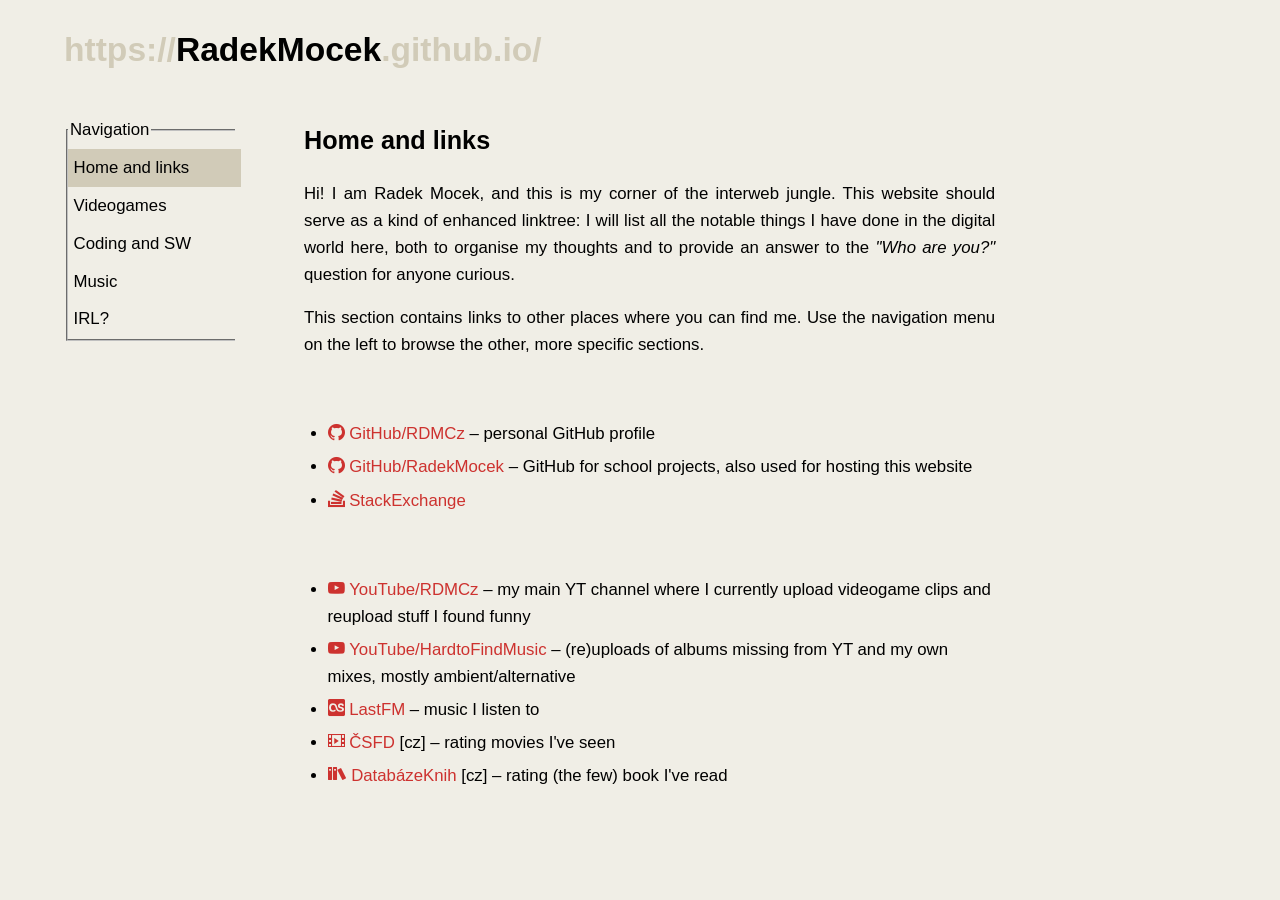
==== index.html @ fb8a8346 "polish" ====
<!DOCTYPE html>

<html lang="en">
    <head>
        <meta charset="UTF-8" />
        <link rel="stylesheet" type="text/css" href="./resources/main/src/style.css" />
        <link rel="stylesheet" type="text/css" href="./resources/main/src/widget.css" />
        <link rel="stylesheet" type="text/css" href="./resources/main/ico/icons.css" />
        <meta name="viewport" content="width=device-width, initial-scale=1.0" />
        <title>♥&ensp;RDMCz's personal website</title>
    </head>

    <body>
        <base target="_blank" />

        <header>
            <h1><span>https://</span>RadekMocek<span>.github.io/</span></h1>
        </header>

        <nav>
            <fieldset>
                <legend>Navigation</legend>
                <form class="radios">
                    <input type="radio" id="r_home" name="navigation" />
                    <label for="r_home">Home and links</label>
                    <br />

                    <input type="radio" id="r_games" name="navigation" />
                    <label for="r_games">Videogames</label>
                    <br />

                    <input type="radio" id="r_coding" name="navigation" />
                    <label for="r_coding">Coding and SW</label>
                    <br />

                    <input type="radio" id="r_music" name="navigation" />
                    <label for="r_music">Music</label>
                    <br />

                    <input type="radio" id="r_irl" name="navigation" />
                    <label for="r_irl">IRL?</label>
                    <br />
                </form>
            </fieldset>
        </nav>

        <main>
            <section id="s_home">
                <h2>Home and links</h2>

                <p>
                    Hi! I am Radek Mocek, and this is my corner of the interweb jungle. This website should serve as a kind of enhanced
                    linktree: I will list all the notable things I have done in the digital world here, both to organise my thoughts and
                    to provide an answer to the <em>"Who are you?"</em> question for anyone curious.
                </p>

                <p>
                    This section contains links to other places where you can find me. Use the navigation menu
                    <span id="navigation-position-info"><!-- empty by design --></span> to browse the other, more specific sections.
                </p>

                <br />
                <ul>
                    <!--
                    <li><span class="icon-linkedin"></span> LinkedIn</li>
                    -->
                    <li>
                        <a href="https://github.com/RDMCz"><span class="icon-github"></span> GitHub/RDMCz</a> – personal GitHub profile
                    </li>
                    <li>
                        <a href="https://github.com/RadekMocek"><span class="icon-github"></span> GitHub/RadekMocek</a> – GitHub for
                        school projects, also used for hosting this website
                    </li>
                    <li>
                        <a href="https://stackexchange.com/users/25314250/rdmcz?tab=accounts"
                            ><span class="icon-stackoverflow"></span> StackExchange</a
                        >
                    </li>
                </ul>
                <br />
                <ul>
                    <li>
                        <a href="https://www.youtube.com/@RDMCzz"><span class="icon-youtube"></span> YouTube/RDMCz</a> – my main YT
                        channel where I currently upload videogame clips and reupload stuff I found funny
                    </li>
                    <li>
                        <a href="https://www.youtube.com/@HardtoFindMusicChannel">
                            <span class="icon-youtube"></span> YouTube/HardtoFindMusic</a
                        >
                        – (re)uploads of albums missing from YT and my own mixes, mostly ambient/alternative
                    </li>
                    <li>
                        <a href="https://www.last.fm/user/RDMCz"><span class="icon-lastfm"></span> LastFM</a> – music I listen to
                    </li>
                    <li>
                        <a href="https://www.csfd.cz/uzivatel/618511-rdmcz/"><span class="icon-film"></span> ČSFD</a> [cz] – rating
                        movies I've seen
                    </li>
                    <li>
                        <a href="https://www.databazeknih.cz/uzivatele/rdmcz-529888"><span class="icon-books"></span> DatabázeKnih</a>
                        [cz] – rating (the few) book I've read
                    </li>
                </ul>
            </section>

            <section id="s_games">
                <h2>Videogames</h2>

                <p>
                    Videogames are my passion. I enjoy playing them, but also discussing them and watching/reading reviews, essays and
                    documentaries about their development and history. I have a trait that once I'm really captivated by some form of
                    media, I feel the urge to contribute to it and create something of my own.
                </p>

                <p>
                    My journey into game development started with GameMaker, where I worked on a couple of projects. These were simple
                    joke games for my friends or prototypes that never saw the light of day. I was still in elementary school, so I only
                    had a slight idea of what I was doing. But I was learning, and most importantly, I was having fun. A few more years
                    would pass before I released my first videogame, which I eventually made in Unity.
                </p>

                <h3>Cavimilation</h3>

                <p>
                    Cavimilation is a simple 2D platformer roguelike that started life as my final project at high school. This project
                    had a specific assignment and a fixed deadline, so I didn't spend any time at the drawing board. I created all the
                    code, sprites and music (sounds were generated in BFXR), and in the end, there was a functioning videogame! The game
                    has received quite a positive response, so after a little hiatus, I decided to add more features and release it on
                    Steam.
                </p>

                <p>
                    Cavimilation was released in March 2023 and quickly got lost among the flood of other releases. The game wasn't that
                    good or innovative to find its playerbase, and I also didn't put much effort into marketing it. However, it was a
                    great learning experience for me. One learns a lot on the way from creating a new Unity project to releasing a fully
                    functional game on Steam with its own store page, achievements, leaderboards, etc. Even though it's nothing
                    jaw-dropping, I still think that there is fun to be had in Cavimilation! And as I like to say: "It's nothing
                    special, but it's mine."
                </p>

                <div class="widget">
                    <div class="widget-flex">
                        <img alt="Cavimilation logo" src="./resources/main/img/cavimilation_capsule.jpg" />
                        <p>
                            Cavimilation is a 2D shooter/platformer throwback to classic high score chasing games with the addition of
                            modern roguelike elements. Explore an endless procedurally generated cave filled with treasure and monsters,
                            where every mistake takes its toll and where every bullet counts.
                        </p>
                    </div>
                    <a href="https://store.steampowered.com/app/2320230/Cavimilation/"
                        ><span class="icon-steam"></span> View on Steam</a
                    >
                </div>

                <h3>What's next?</h3>

                <p>I'm thinking about making a 3D racing game when I have more free time.</p>

                <h3>Misc</h3>

                <ul>
                    <li>
                        <a href="https://github.com/RadekMocek/BPrj"><span class="icon-github"></span> FM Shock</a> – 2D top-down
                        melee/stealth videogame made in Unity, advergame concept for my faculty
                    </li>
                    <li>
                        <a href="https://github.com/RadekMocek/PG1"><span class="icon-github"></span> PG1</a> – 3D pong in Unity
                    </li>
                    <li>
                        <a href="https://github.com/RadekMocek/PG2"><span class="icon-github"></span> PG2</a> – 3D FPS demo written in
                        C++ using OpenGL
                    </li>
                </ul>
                <br />
                <ul>
                    <li>
                        <a href="./resources/main/txt/CompletedGames.txt"><span class="icon-text"></span> Completed videogames</a> –
                        list of games I've completed that I started writing down during the covid lockdown, I'm not counting repeated
                        playthroughs
                    </li>
                    <li>
                        <a href="./resources/main/txt/MyPC.html"><span class="icon-text"></span> My computer specs</a>
                    </li>
                </ul>
                <br />
                <p>
                    My favorite videogames are <em>Fallout: New Vegas</em>, <em>Metal Gear Solid V</em>, <em>Deus Ex</em> series,
                    <em>Yakuza</em> series, and games by Arkane Studios. My favorite tower is <em>Sniper Monkey</em> and my favorite
                    hero is <em>Etienne.</em>
                </p>
            </section>

            <section id="s_coding">
                <h2>Coding and software</h2>

                <p>
                    My desire to create games led me to learn how to code. Probably like most programmers, I prefer solving problems
                    over writing boilerplate code. I enjoy working on videogames, desktop apps, and I look forward to tackling
                    <a href="https://github.com/RDMCz/AdventOfCode"><span class="icon-github"></span> AdventOfCode</a> every December.
                    My favorite languages are C# and Python.
                </p>

                <h3>Misc</h3>

                <ul>
                    <li>
                        <a href="https://github.com/RDMCz/mp32desc"><span class="icon-github"></span> mp32desc</a> – WPF app for
                        creating text summaries about offline audio libraries
                    </li>
                    <li>
                        <a href="https://github.com/RadekMocek/PAA"><span class="icon-github"></span> MyBeerDiary</a> – Android app for
                        keeping track of how many beers you had
                    </li>
                    <li>
                        <a href="https://github.com/RDMCz/VSCodeMath2MDImage"><span class="icon-github"></span> VSCodeMath2MDImage</a> –
                        VSCode extension for rendering LaTeX math into svg inside Markdown
                    </li>
                    <li>
                        <a href="https://github.com/RadekMocek/PRK"><span class="icon-github"></span> Yappembler</a> – ANTLR frontend &
                        C# visitor for made-up language
                    </li>
                </ul>
            </section>

            <section id="s_music">
                <h2>Music</h2>

                <p>
                    I've been through my pop era, dubstep era, metal era, and I'm currently in my industrial era. I really enjoy
                    listening to music and discovering new artists. That's why I've always felt the urge to create my own music (same as
                    with videogames). The thing is, unlike programming, making music is definitely not my "natural talent". That
                    combined with my relatively obscure music taste is a perfect recipe for disaster. My desire was strong, however, and
                    in 2025, after a long and challenging journey, I managed to release my first album!
                </p>

                <p>
                    To clarify, this is music made entirely on a computer using a DAW; I don't play any instruments. At first I tried
                    creating music in FL Studio and other similar software. Learning how to use these DAWs wasn't a problem, but I was
                    always overwhelmed by the number of options and plugins at my disposal and never really managed to do anything. When
                    the time came to make music for Cavimilation, I forced myself to try again. After some failed attempts, I managed to
                    make <em>usable</em> music for my videogame in OpenMPT. This is where my appreciation for music trackers began. I
                    eventually ended up buying Renoise (what a beautiful piece of software), in which I made the first FilthwAre album.
                </p>

                <h3>FilthwAre</h3>

                <p>
                    FilthwAre is my solo music project. It's electronic music that you probably wouldn't dance to in a club or play at a
                    family barbecue. At the same time, it's not something super experimental that would lie at the bottom of the
                    iceberg. Some tracks feature metal-inspired vocals. Give it a listen.
                </p>

                <div class="widget">
                    <div class="widget-flex">
                        <p id="filthware-pseudo-logo">♪&ensp;FilthwAre</p>
                    </div>
                    <a href="./filthware.html"><span class="icon-outside"></span> View website</a>
                </div>

                <h3>Misc</h3>

                <ul>
                    <li>
                        <a href="./resources/main/txt/BandsSeenLive.txt"><span class="icon-text"></span> Seen live</a> – some of the
                        bands I've seen live
                    </li>
                </ul>
            </section>

            <section id="s_irl">
                <h2>IRL?</h2>

                <div class="text-and-photo">
                    <div>
                        <p>
                            You already know my digital self, but how about my <em>analog</em> self? I am a
                            <nobr><span id="age">??</span>-year-old</nobr> man born and living near Liberec, Czechia. I like beer...
                            chitchatting with friends in a pub and tasting various craft beers. The best places are where good people
                            and good beer meet. I also enjoy traveling, casual hiking, cycling, and swimming.
                        </p>
                    </div>
                    <img src="./resources/main/img/ich.jpg" alt="Picture of me" title="That's me with a 6-pack o' beers 😎, 2025" />
                </div>
            </section>
        </main>

        <!-- JavaScripts -->
        <script src="./resources/main/src/navigation.js"></script>
        <script src="./resources/main/src/age.js"></script>
    </body>
</html>
---- resources/main/src/style.css ----
:root {
    --color-body-background: #f0eee6;

    --color-text-link: #cd322f;

    --color-nav-hover: #eae0c0;
    --color-nav-selected: #d1cbb8;
}

body {
    font-family: Verdana, Geneva, sans-serif;
    font-size: 1.05rem;
    line-height: 1.6;

    background-color: var(--color-body-background);

    width: 90%;
    margin: 0 auto 1.5em auto;

    display: flex;
    flex-flow: wrap;
}

header {
    width: 100vw;
}

header span {
    color: var(--color-nav-selected);
}

nav {
    width: 15%;
    margin-top: 18px;
}

main {
    width: 60%;
    margin: 0 0 0 4em;
}

main h3 {
    margin-top: 1.66em;
}

main p {
    text-align: justify;
}

#navigation-position-info::before {
    content: "on the left";
}

ul {
    padding-left: 1.4em;
}

li + li {
    margin-top: 0.25em;
}

a {
    color: var(--color-text-link);
    text-decoration: none;
}

a:hover {
    text-decoration: underline;
}

fieldset {
    padding: 0;
    padding-top: 0.33em;
    border-right: none;
}

.radios input {
    display: none;
}

.radios label {
    width: 97%;
    display: inline-block;
    padding: 0.33em;
}

.radios label:hover {
    cursor: pointer;
    background-color: var(--color-nav-hover);
}

.radios input:checked + label {
    background-color: var(--color-nav-selected);
}

.text-and-photo {
    display: flex;
    margin-top: -1rem;
}

img {
    align-self: start;
    margin: 0 2em;
    max-width: 300px;
}

@media screen and (max-width: 1100px) {
    body {
        width: 92%;
        font-size: 1rem;
    }

    header h1 {
        width: 100%;
        font-size: 1.2rem;
    }

    nav {
        width: 100vw;
    }

    fieldset {
        border-left: none;
    }

    main {
        width: 100%;
        margin: 0 auto;
    }

    #navigation-position-info::before {
        content: "at the top";
    }
}

@media screen and (min-width: 1100px) and (max-width: 1500px), screen and (max-width: 900px) {
    .text-and-photo {
        display: block;
    }

    img {
        display: block;
        margin: 1em auto 1em auto;
        max-width: 300px;
    }
}
---- resources/main/src/widget.css ----
:root {
    --color-widget-background: #2b323d;
    --color-widget-font: #dddddd;
    --color-widget-button: #588a1b;
    --color-widget-button-hover: #6aa621;
    --color-widget-button-font: #f2ffdf;
    --color-widget-button-font-hover: #ffffff;
}

.widget {
    font-size: 0.8rem;
    line-height: 1.35;
    color: var(--color-widget-font);

    background-color: var(--color-widget-background);
    max-width: 615.6px;
    padding: 1.2em;

    margin-top: 1.66em;
}

.widget-flex {
    display: flex;
}

.widget img {
    margin: 0.3em 1em 1em 0;
}

.widget p {
    margin-top: 0;
}

.widget a {
    color: var(--color-widget-button-font);
    background-color: var(--color-widget-button);
    float: right;
    padding: 0.62em 0.9em;
    font-size: 0.86rem;
    cursor: pointer;
}

.widget a:hover {
    color: var(--color-widget-button-font-hover);
    background-color: var(--color-widget-button-hover);
}

.widget #filthware-pseudo-logo {
    font-family: Consolas, monaco, monospace;
    font-weight: bold;
    font-size: 3rem;
    margin-bottom: 0;
}

@media screen and (max-width: 600px) {
    .widget-flex {
        display: block;
    }
}
---- resources/main/ico/icons.css ----
@font-face {
    font-family: "icomoon";
    src: url("./icons.woff") format("woff");
}

[class^="icon-"],
[class*=" icon-"] {
    font-family: "icomoon" !important;
}

.icon-film:before {
  content: "\e913";
}
.icon-books:before {
  content: "\e920";
}
.icon-text:before {
  content: "\e926";
}
.icon-outside:before {
  content: "\ea7e";
}
.icon-youtube:before {
  content: "\ea9d";
}
.icon-steam:before {
  content: "\eaad";
}
.icon-github:before {
  content: "\eab0";
}
.icon-linkedin:before {
  content: "\eac9";
}
.icon-lastfm:before {
  content: "\eacc";
}
.icon-stackoverflow:before {
  content: "\ead0";
}
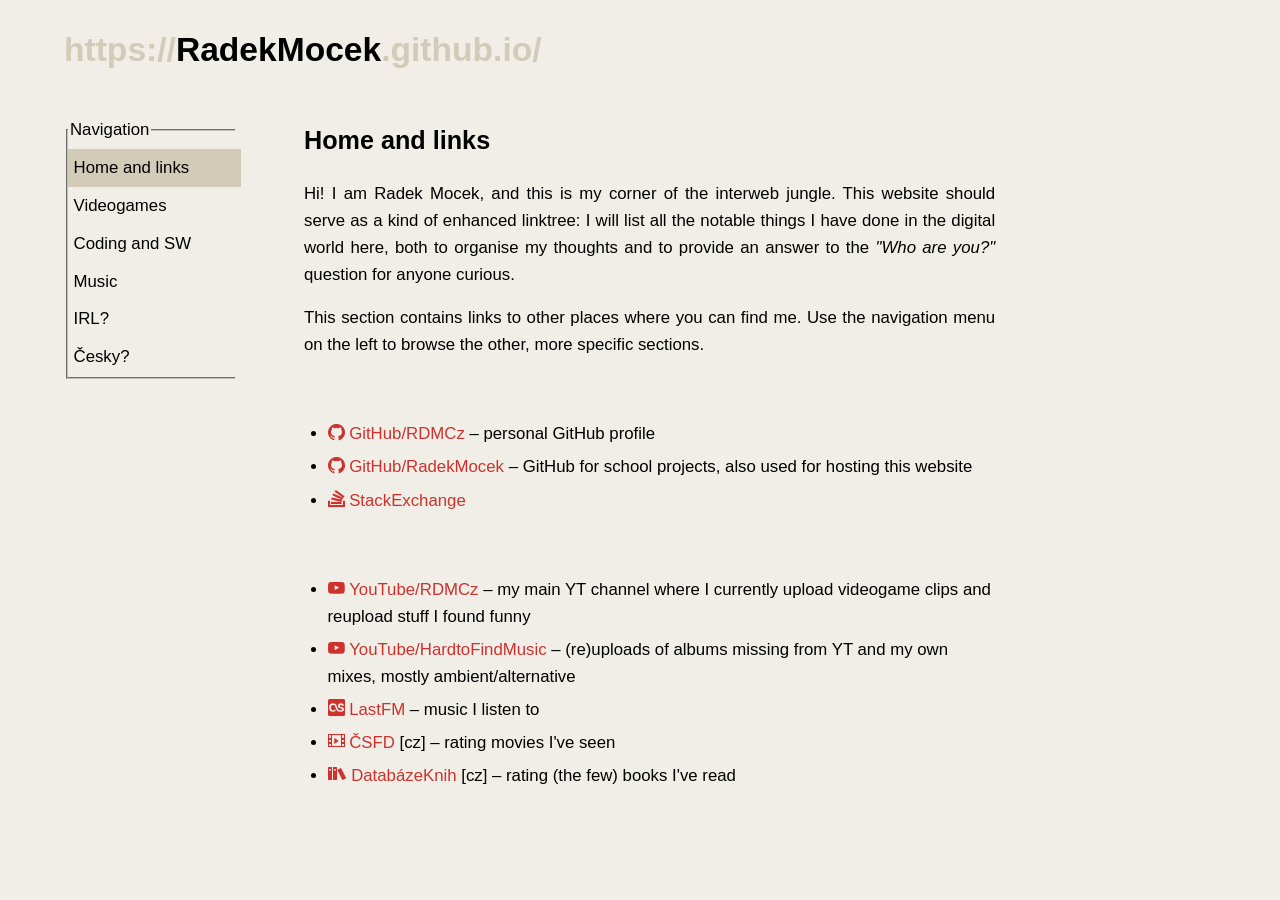
==== commit 640b0a0a: "flth add soundcloud link, main add cz section" ====
--- a/index.html
+++ b/index.html
@@ -40,6 +40,10 @@
                     <input type="radio" id="r_irl" name="navigation" />
                     <label for="r_irl">IRL?</label>
                     <br />
+
+                    <input type="radio" id="r_czech" name="navigation" />
+                    <label for="r_czech">Česky?</label>
+                    <br />
                 </form>
             </fieldset>
         </nav>
@@ -98,7 +102,7 @@
                     </li>
                     <li>
                         <a href="https://www.databazeknih.cz/uzivatele/rdmcz-529888"><span class="icon-books"></span> DatabázeKnih</a>
-                        [cz] – rating (the few) book I've read
+                        [cz] – rating (the few) books I've read
                     </li>
                 </ul>
             </section>
@@ -200,24 +204,52 @@
                     My favorite languages are C# and Python.
                 </p>
 
-                <h3>Misc</h3>
-
-                <ul>
-                    <li>
-                        <a href="https://github.com/RDMCz/mp32desc"><span class="icon-github"></span> mp32desc</a> – WPF app for
-                        creating text summaries about offline audio libraries
-                    </li>
-                    <li>
-                        <a href="https://github.com/RadekMocek/PAA"><span class="icon-github"></span> MyBeerDiary</a> – Android app for
-                        keeping track of how many beers you had
-                    </li>
-                    <li>
-                        <a href="https://github.com/RDMCz/VSCodeMath2MDImage"><span class="icon-github"></span> VSCodeMath2MDImage</a> –
-                        VSCode extension for rendering LaTeX math into svg inside Markdown
-                    </li>
-                    <li>
-                        <a href="https://github.com/RadekMocek/PRK"><span class="icon-github"></span> Yappembler</a> – ANTLR frontend &
-                        C# visitor for made-up language
+                <!--<h3>Misc</h3>-->
+
+                <ul>
+                    <li>
+                        Desktop apps
+                        <ul>
+                            <li>
+                                <a href="https://github.com/RDMCz/mp32desc"><span class="icon-github"></span> mp32desc</a> – WPF app for
+                                creating text summaries about offline audio libraries
+                            </li>
+                            <li>
+                                <a href="https://github.com/RDMCz/PoorListenersWorkbench"
+                                    ><span class="icon-github"></span> PoorListenersWorkbench</a
+                                >
+                                – PySide app with tools for MP3 tramps
+                            </li>
+                        </ul>
+                    </li>
+                    <li>
+                        Android apps
+                        <ul>
+                            <li>
+                                <a href="https://github.com/RadekMocek/PAA"><span class="icon-github"></span> MyBeerDiary</a> – Android
+                                app for keeping track of how many beers you had
+                            </li>
+                        </ul>
+                    </li>
+                    <li>
+                        IDE extensions
+                        <ul>
+                            <li>
+                                <a href="https://github.com/RDMCz/VSCodeMath2MDImage"
+                                    ><span class="icon-github"></span> VSCodeMath2MDImage</a
+                                >
+                                – VSCode extension for rendering LaTeX math into svg inside Markdown
+                            </li>
+                        </ul>
+                    </li>
+                    <li>
+                        Misc
+                        <ul>
+                            <li>
+                                <a href="https://github.com/RadekMocek/PRK"><span class="icon-github"></span> Yappembler</a> – ANTLR
+                                frontend & C# visitor for made-up language
+                            </li>
+                        </ul>
                     </li>
                 </ul>
             </section>
@@ -282,6 +314,25 @@
                     <img src="./resources/main/img/ich.jpg" alt="Picture of me" title="That's me with a 6-pack o' beers 😎, 2025" />
                 </div>
             </section>
+
+            <section id="s_czech">
+                <h2>Česky?</h2>
+
+                <p>Zdravíčko!</p>
+
+                <p>Aby to bylo kompletní, uvedu zde i&nbsp;své výstupy v&nbsp;češtině.</p>
+
+                <ul>
+                    <li>
+                        <a href="https://github.com/RDMCz/MarkdownPeklo"><span class="icon-github"></span> MarkdownPeklo</a> obsahuje
+                        odkazy na všechny veřejné Markdown dokumenty, které jsem sepsal.
+                    </li>
+                    <li>
+                        <a href="https://github.com/RDMCz/FNVCzFix"><span class="icon-github"></span> FNVCzFix</a> – Rozpracovaná snaha
+                        o&nbsp;zlepšení českého překladu hry <i>Fallout: New Vegas</i>. K&nbsp;tomu bych se někdy rád vrátil.
+                    </li>
+                </ul>
+            </section>
         </main>
 
         <!-- JavaScripts -->
--- a/resources/main/src/style.css
+++ b/resources/main/src/style.css
@@ -57,6 +57,16 @@
 
 li + li {
     margin-top: 0.25em;
+}
+
+/* Nested list shenanigans i */
+li li:first-of-type {
+    margin-top: 0.25em;
+}
+
+/* Nested list shenanigans ii */
+li li:last-of-type {
+    margin-bottom: 0.5em;
 }
 
 a {
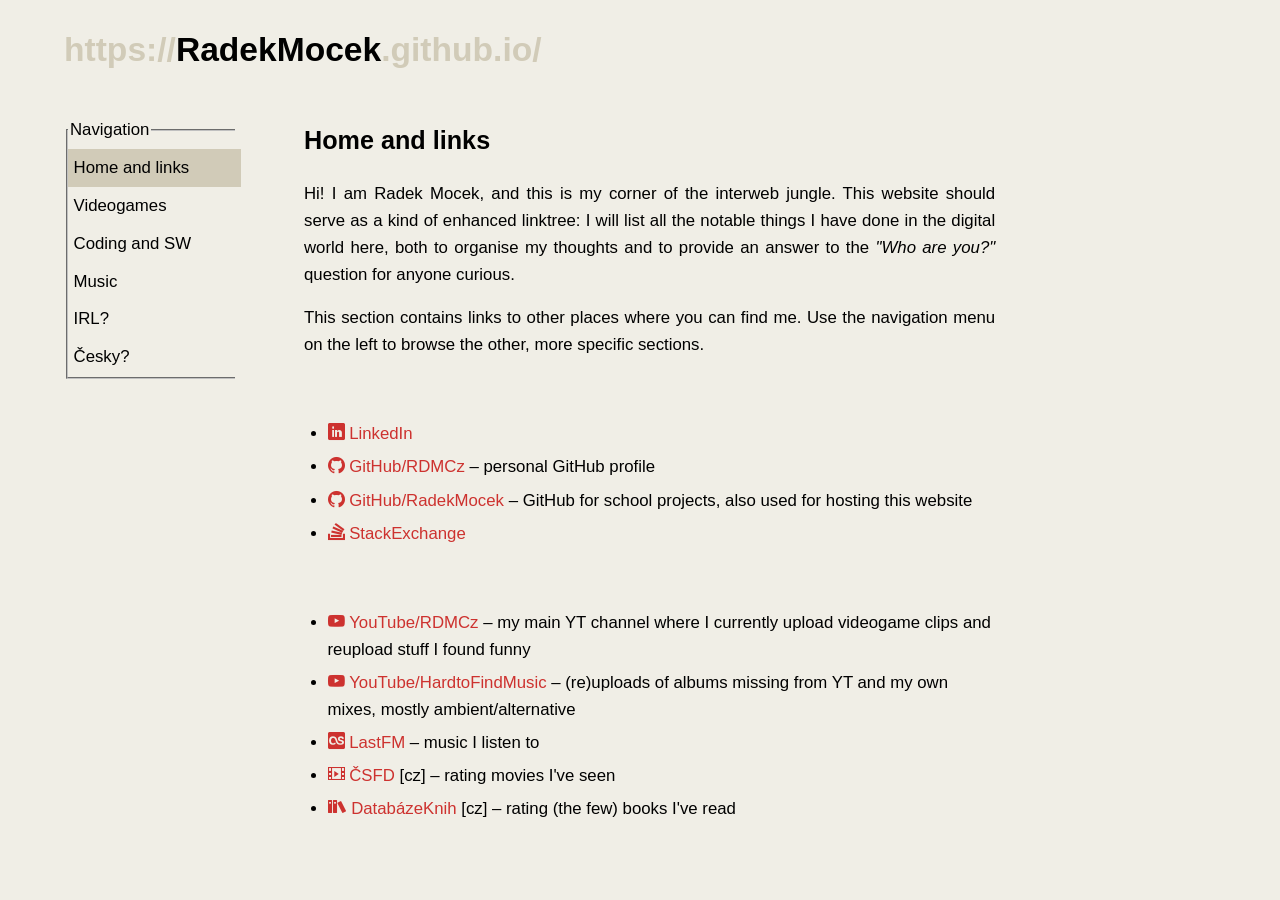
==== commit 8e17f89a: "2026" ====
--- a/index.html
+++ b/index.html
@@ -1,4 +1,4 @@
-<!DOCTYPE html>
+<!doctype html>
 
 <html lang="en">
     <head>
@@ -65,9 +65,9 @@
 
                 <br />
                 <ul>
-                    <!--
-                    <li><span class="icon-linkedin"></span> LinkedIn</li>
-                    -->
+                    <li>
+                        <a href="https://www.linkedin.com/in/radek-mocek"><span class="icon-linkedin"></span> LinkedIn</a>
+                    </li>
                     <li>
                         <a href="https://github.com/RDMCz"><span class="icon-github"></span> GitHub/RDMCz</a> – personal GitHub profile
                     </li>
@@ -156,10 +156,6 @@
                     >
                 </div>
 
-                <h3>What's next?</h3>
-
-                <p>I'm thinking about making a 3D racing game when I have more free time.</p>
-
                 <h3>Misc</h3>
 
                 <ul>
@@ -211,6 +207,10 @@
                         Desktop apps
                         <ul>
                             <li>
+                                <a href="https://radekmocek.github.io/DPDoc"><span class="icon-outside"></span> DiagramPche</a> –
+                                Diagram language & editor concept implemented in Dear ImGui, egui, Qt
+                            </li>
+                            <li>
                                 <a href="https://github.com/RDMCz/mp32desc"><span class="icon-github"></span> mp32desc</a> – WPF app for
                                 creating text summaries about offline audio libraries
                             </li>
@@ -235,6 +235,10 @@
                         IDE extensions
                         <ul>
                             <li>
+                                <a href="https://github.com/RDMCz/SolarDim"><span class="icon-github"></span> SolarDim</a> – A "slightly
+                                solarized" color theme for IDEs
+                            </li>
+                            <li>
                                 <a href="https://github.com/RDMCz/VSCodeMath2MDImage"
                                     ><span class="icon-github"></span> VSCodeMath2MDImage</a
                                 >
@@ -245,6 +249,10 @@
                     <li>
                         Misc
                         <ul>
+                            <li>
+                                <a href="https://github.com/RDMCz/mad_plot_lib"><span class="icon-github"></span> mad_plot_lib</a> –
+                                Simple wrapper around matplotlib's pyplot
+                            </li>
                             <li>
                                 <a href="https://github.com/RadekMocek/PRK"><span class="icon-github"></span> Yappembler</a> – ANTLR
                                 frontend & C# visitor for made-up language
